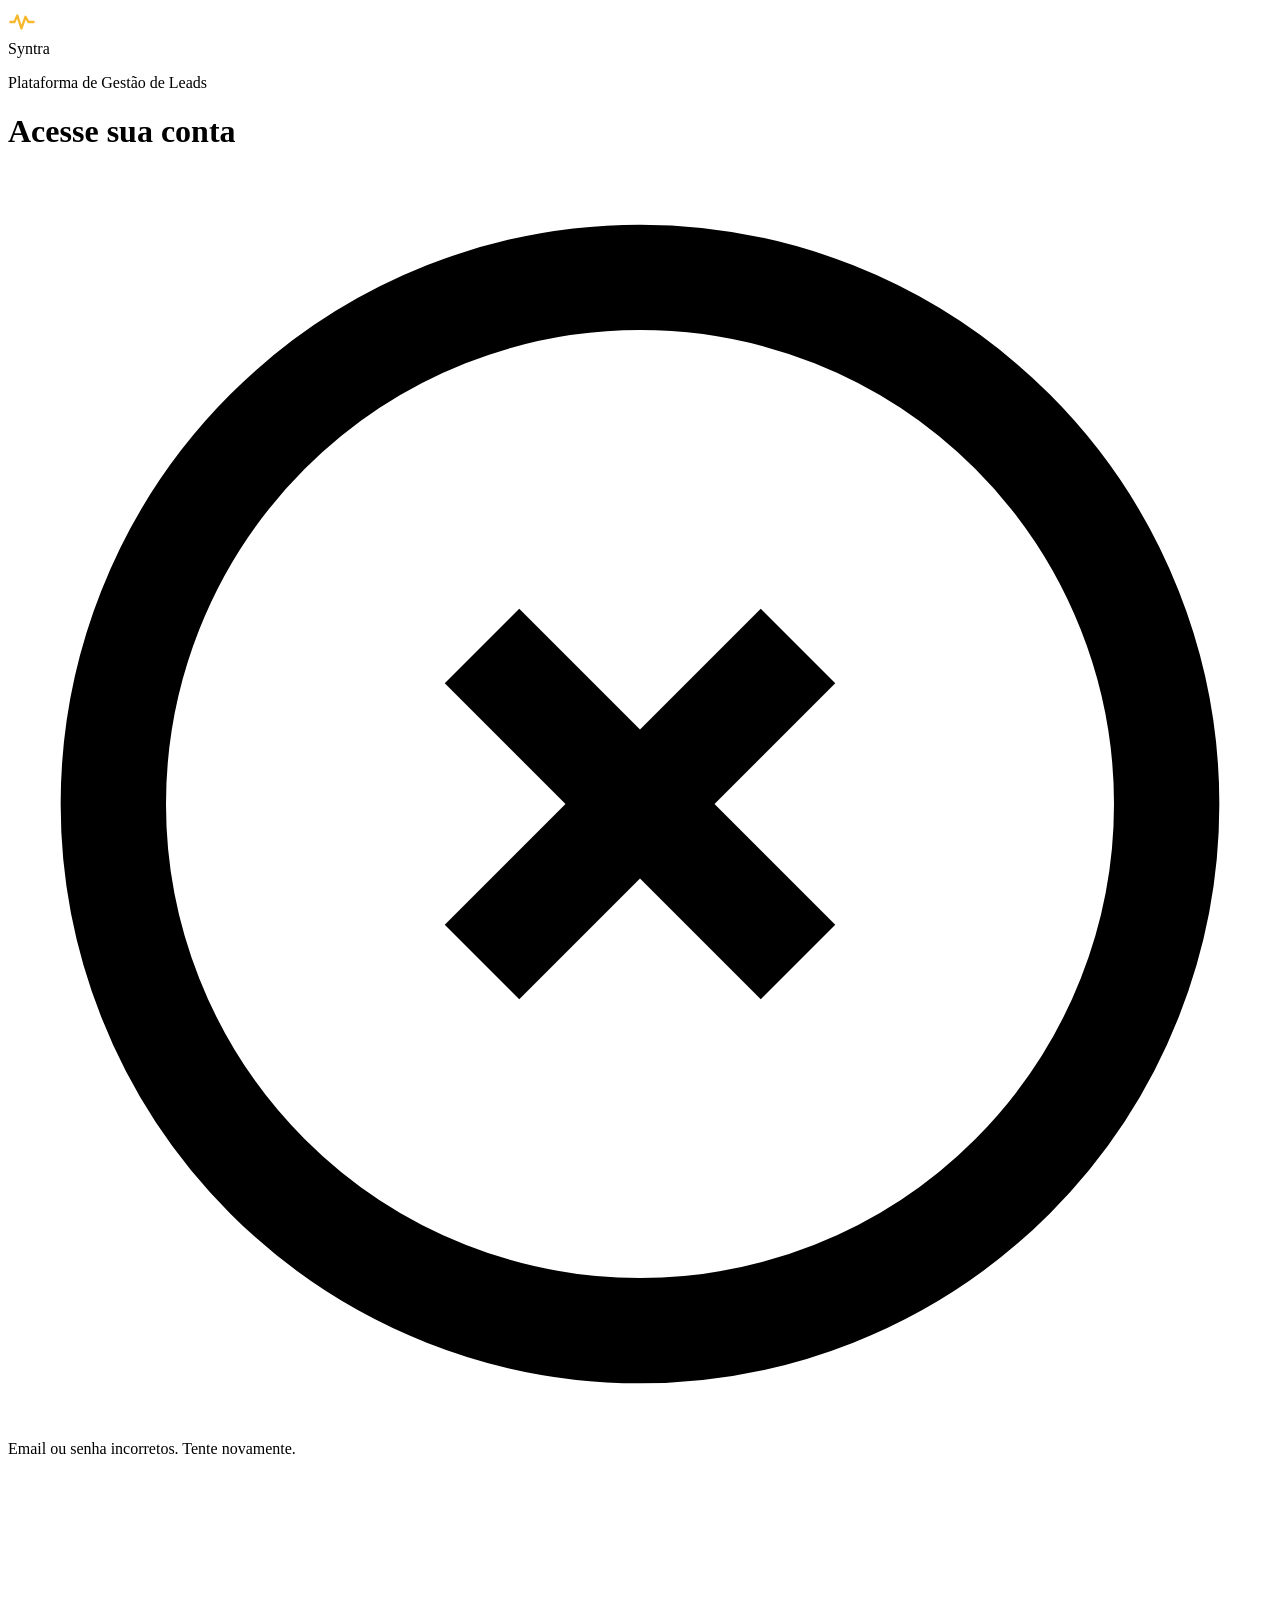
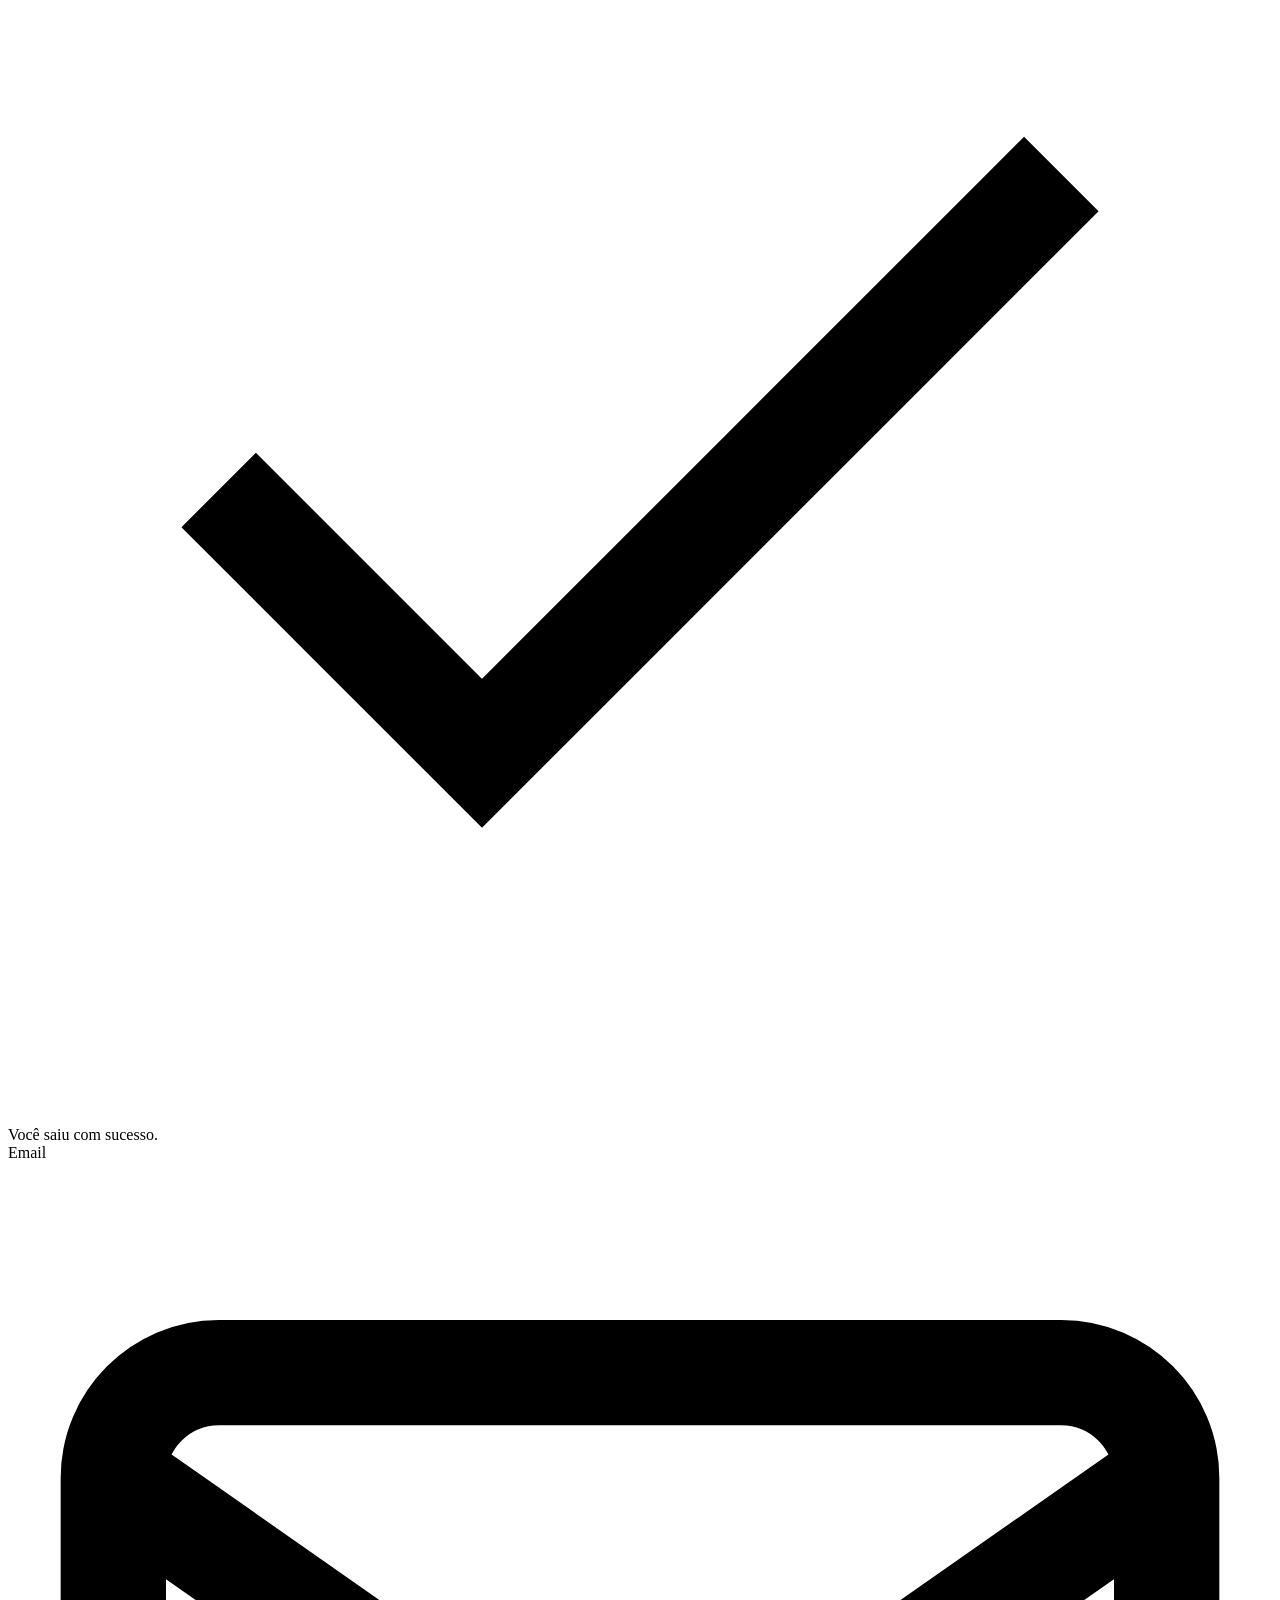
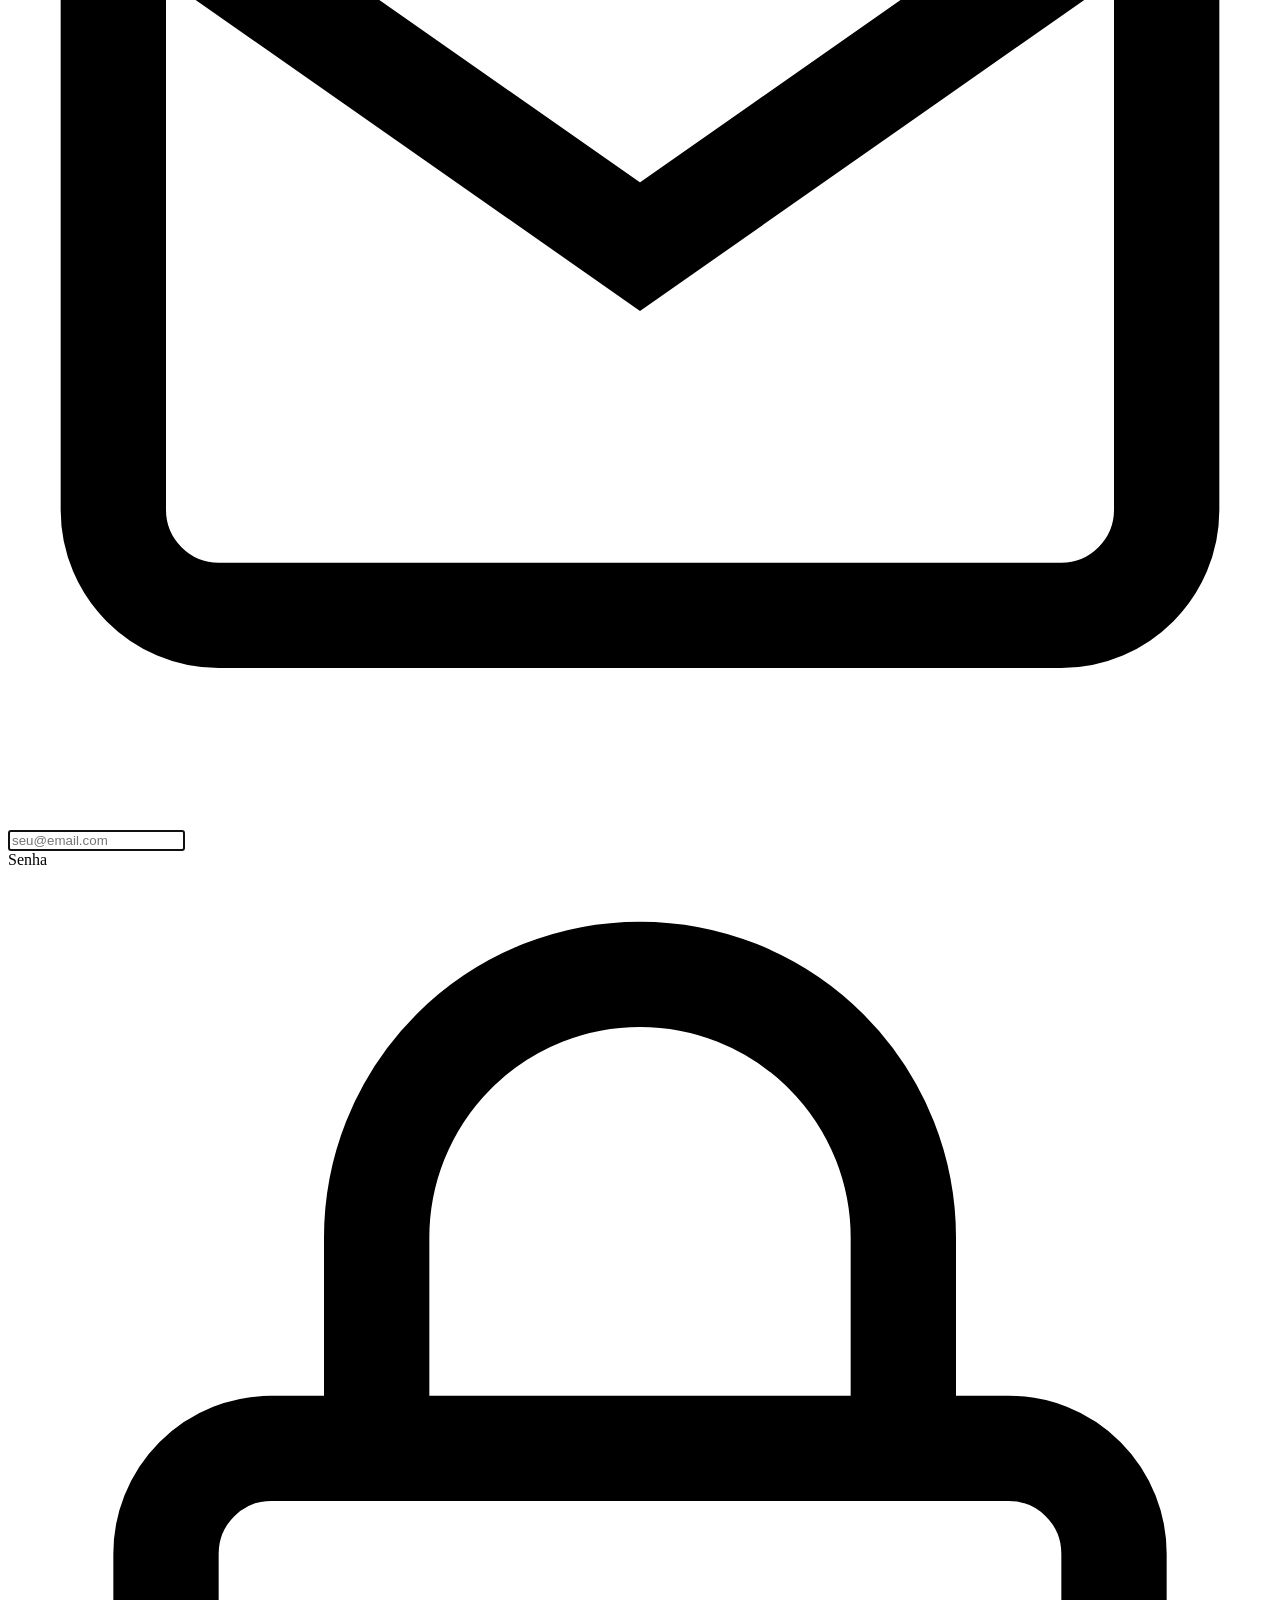
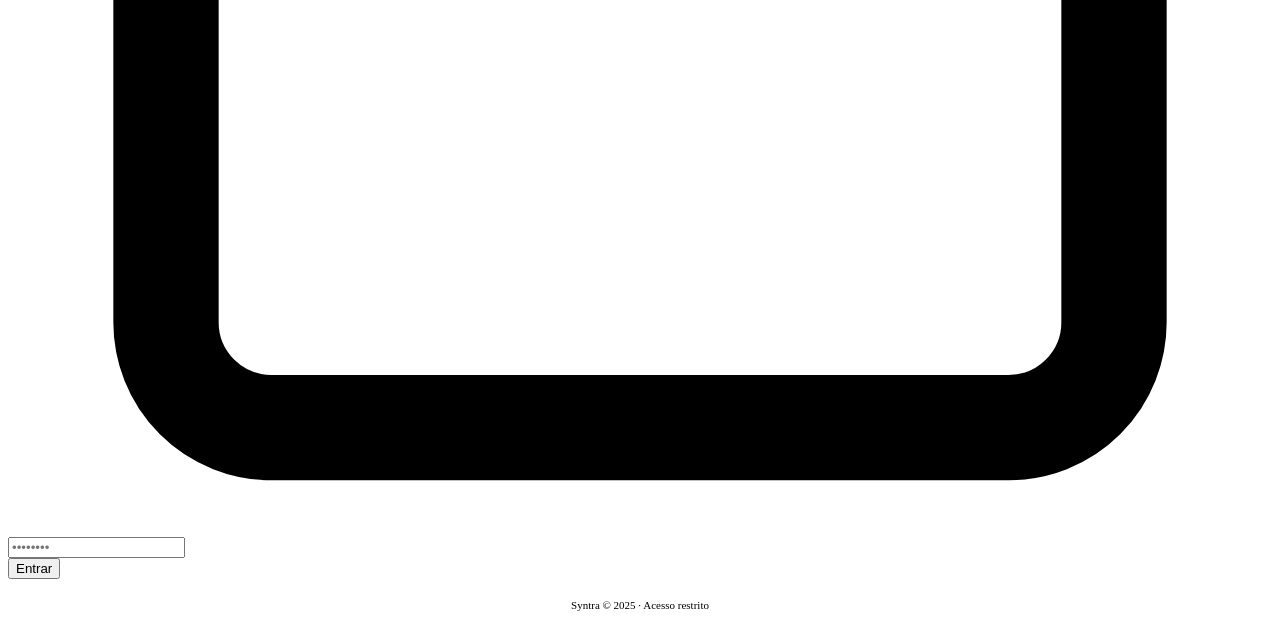
==== src/main/resources/templates/auth/login.html @ 5f2b0c1a "chore: snapshot inicial do CRM Syntra Plataforma de gestao de leads. Stack: Spring Boot 3.3.5, Java " ====
<!DOCTYPE html>
<html lang="pt-BR" xmlns:th="http://www.thymeleaf.org">
<head>
    <meta charset="UTF-8"/>
    <meta name="viewport" content="width=device-width, initial-scale=1.0"/>
    <title>Syntra — Entrar</title>
    <link rel="icon" type="image/svg+xml" th:href="@{/images/favicon.svg}"/>
    <link rel="preconnect" href="https://fonts.googleapis.com"/>
    <link href="https://fonts.googleapis.com/css2?family=Inter:wght@400;500;600;700;800&display=swap" rel="stylesheet"/>
    <link rel="stylesheet" th:href="@{/css/app.css}"/>
</head>
<body class="login-page">

<!-- Backgrounds -->
<div class="login-dots"></div>
<div class="login-glow-1"></div>
<div class="login-glow-2"></div>

<div class="login-container fade-in">

    <!-- Brand -->
    <div class="login-brand">
        <div class="login-logo">
            <svg width="28" height="28" viewBox="0 0 24 24" fill="none">
                <path d="M2 12 H5.5 L8 6.5 L11.5 17.5 L15 7.5 L17.5 12 H22"
                      stroke="#F5B82E" stroke-width="2" stroke-linecap="round" stroke-linejoin="round"/>
            </svg>
        </div>
        <span class="login-brand-name">Syntra</span>
    </div>
    <p class="login-sub">Plataforma de Gestão de Leads</p>

    <!-- Card -->
    <div class="login-card">

        <h1 class="login-title">Acesse sua conta</h1>

        <!-- Alerts -->
        <div th:if="${param.erro}" class="alert alert-error">
            <svg viewBox="0 0 24 24" fill="none" stroke="currentColor" stroke-width="2">
                <circle cx="12" cy="12" r="10"/>
                <line x1="15" y1="9" x2="9" y2="15"/>
                <line x1="9" y1="9" x2="15" y2="15"/>
            </svg>
            Email ou senha incorretos. Tente novamente.
        </div>

        <div th:if="${param.saiu}" class="alert alert-info">
            <svg viewBox="0 0 24 24" fill="none" stroke="currentColor" stroke-width="2">
                <polyline points="20 6 9 17 4 12"/>
            </svg>
            Você saiu com sucesso.
        </div>

        <form action="/login" method="post">
            <input type="hidden" th:name="${_csrf.parameterName}" th:value="${_csrf.token}"/>

            <div class="login-form-group">
                <label class="login-label">Email</label>
                <div class="input-icon-wrap">
                    <span class="input-icon">
                        <svg viewBox="0 0 24 24" fill="none" stroke="currentColor" stroke-width="2">
                            <path d="M4 4h16c1.1 0 2 .9 2 2v12c0 1.1-.9 2-2 2H4c-1.1 0-2-.9-2-2V6c0-1.1.9-2 2-2z"/>
                            <polyline points="22,6 12,13 2,6"/>
                        </svg>
                    </span>
                    <input type="email" name="username" placeholder="seu@email.com"
                           class="login-input" required autofocus/>
                </div>
            </div>

            <div class="login-form-group">
                <label class="login-label">Senha</label>
                <div class="input-icon-wrap">
                    <span class="input-icon">
                        <svg viewBox="0 0 24 24" fill="none" stroke="currentColor" stroke-width="2">
                            <rect x="3" y="11" width="18" height="11" rx="2" ry="2"/>
                            <path d="M7 11V7a5 5 0 0 1 10 0v4"/>
                        </svg>
                    </span>
                    <input type="password" name="password" placeholder="••••••••"
                           class="login-input" required/>
                </div>
            </div>

            <button type="submit" class="login-btn">Entrar</button>
        </form>

    </div>

    <p style="text-align:center; margin-top:20px; font-size:11px; color:var(--text-muted)">
        Syntra &copy; 2025 · Acesso restrito
    </p>

</div>

</body>
</html>
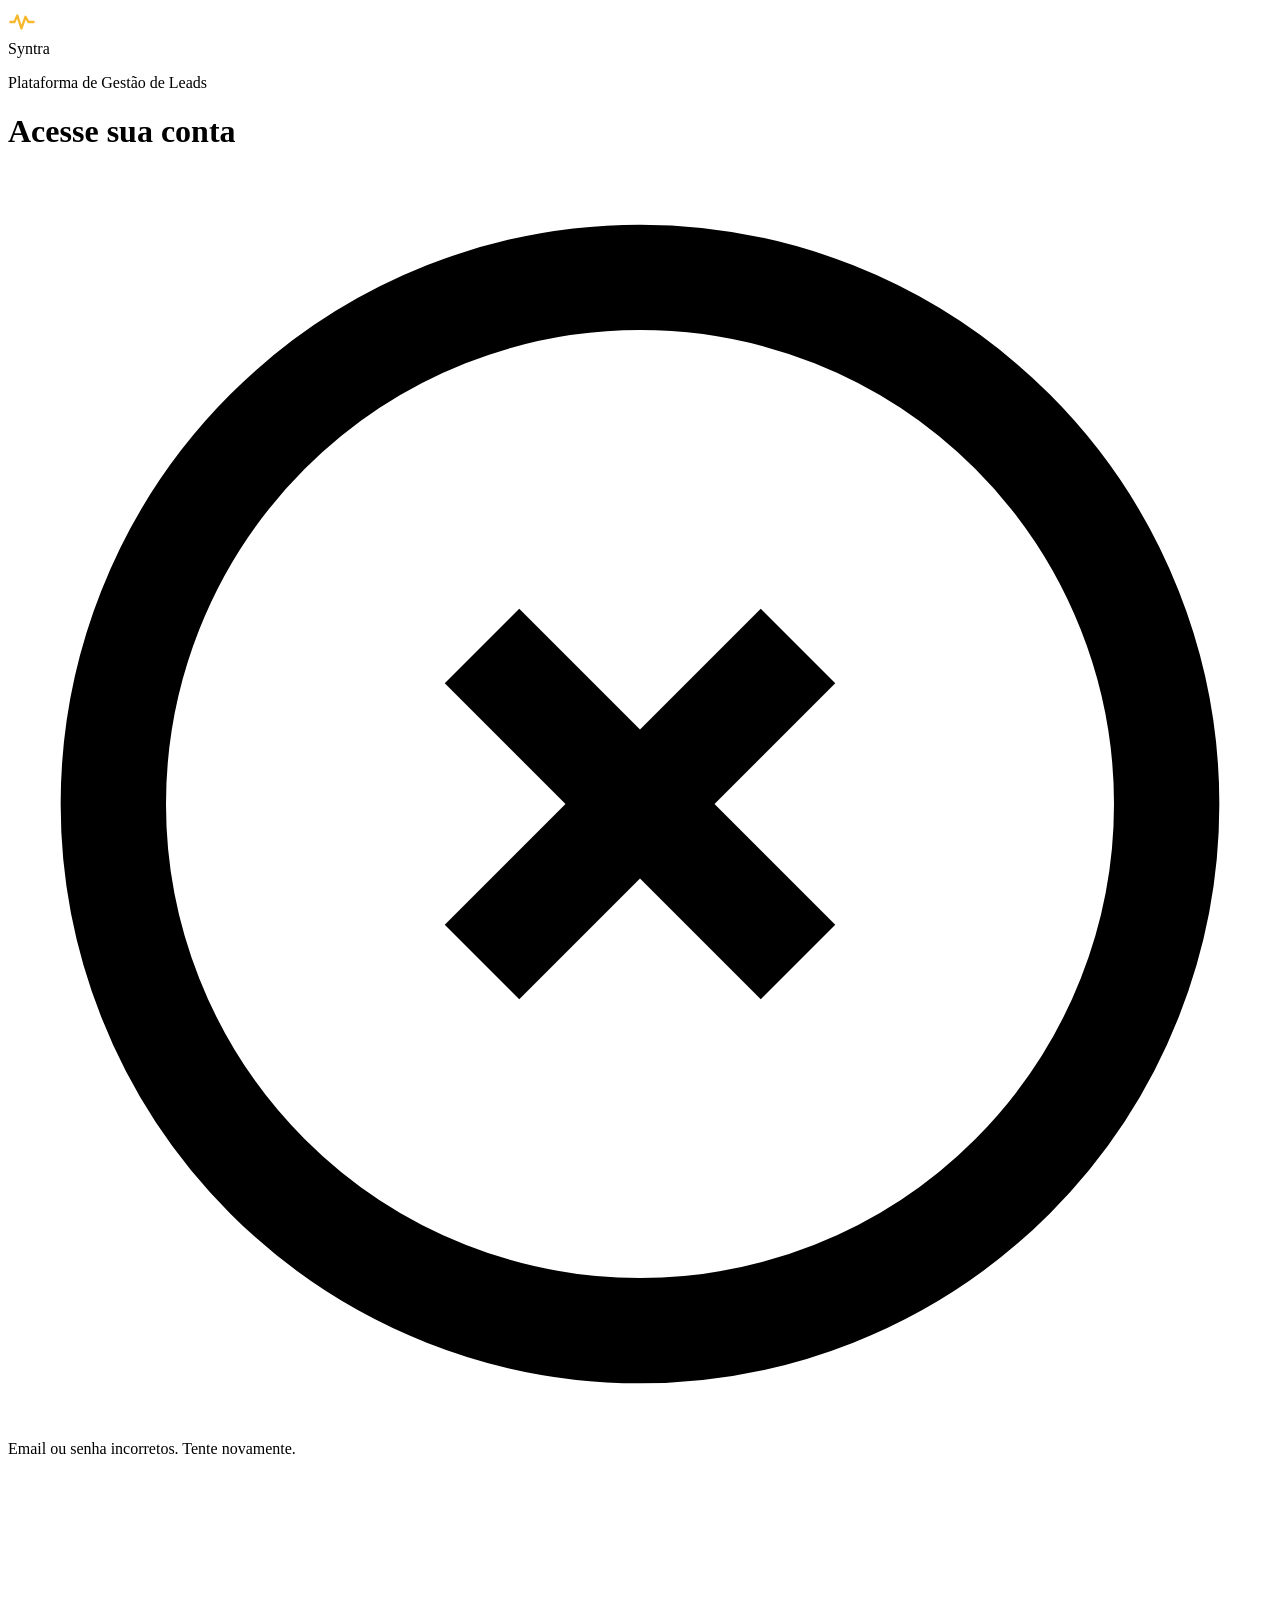
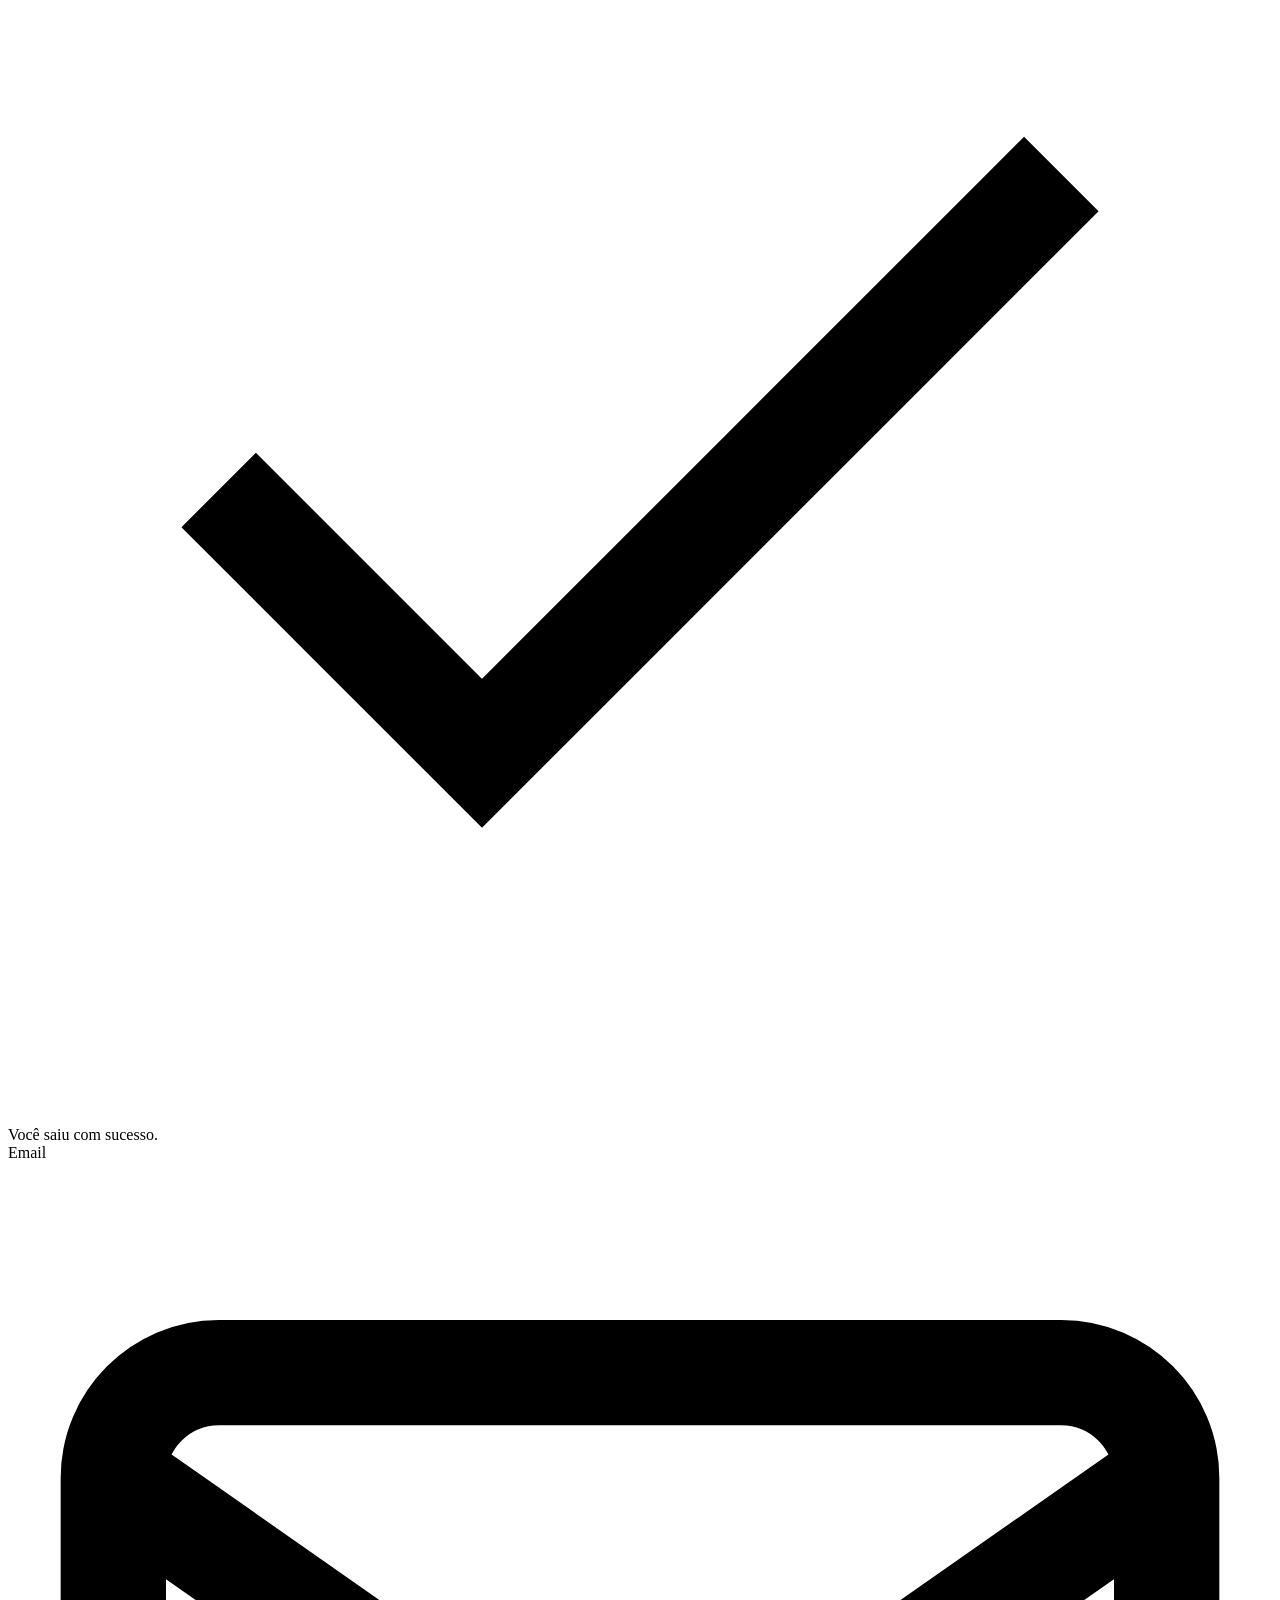
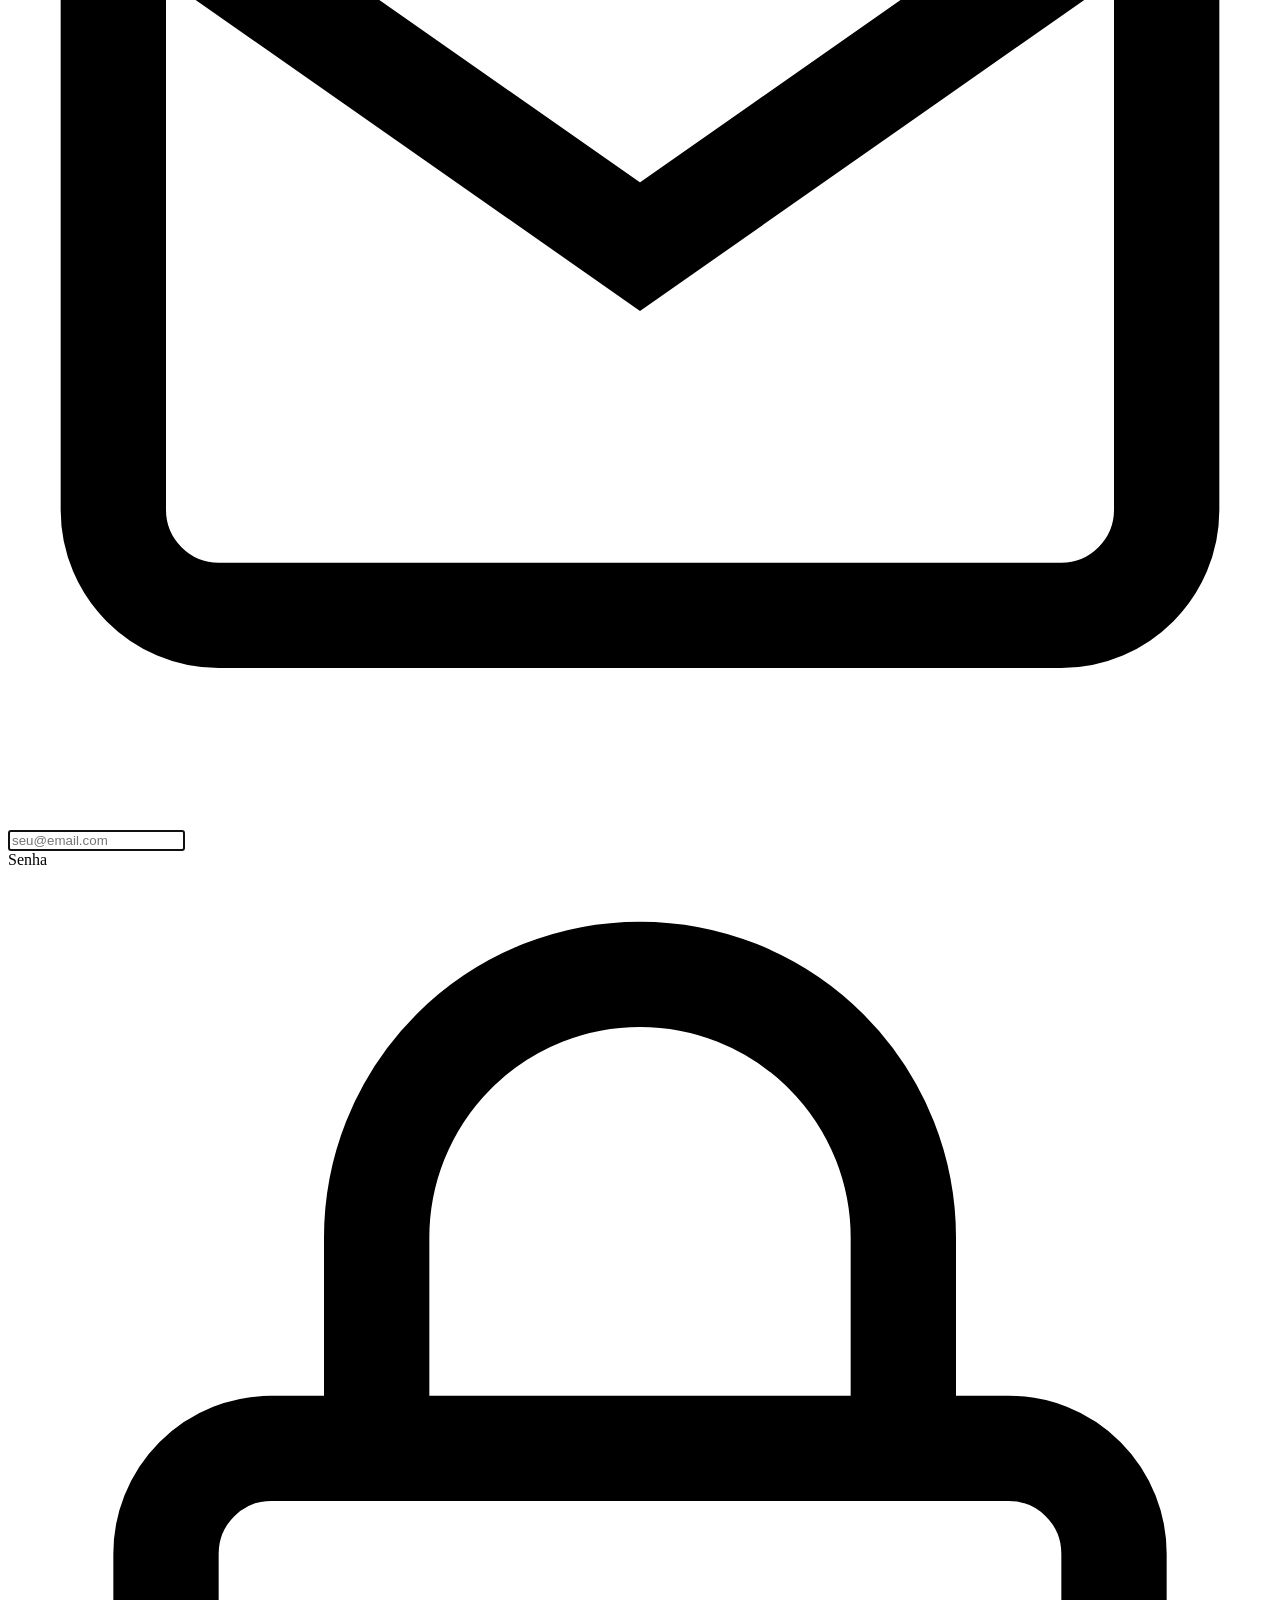
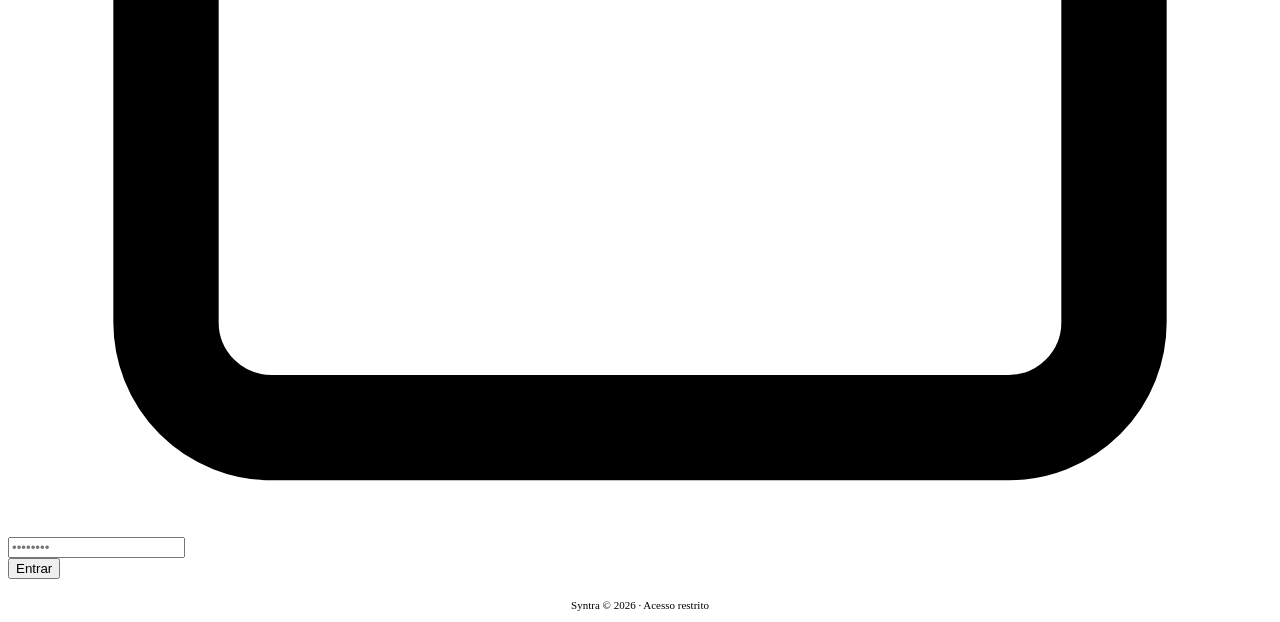
==== commit 77de191f: "fix: ano do rodape do login dinamico (ano atual via Thymeleaf) - Substitui "2025" fixo por #temporal" ====
--- a/src/main/resources/templates/auth/login.html
+++ b/src/main/resources/templates/auth/login.html
@@ -89,7 +89,7 @@
     </div>
 
     <p style="text-align:center; margin-top:20px; font-size:11px; color:var(--text-muted)">
-        Syntra &copy; 2025 · Acesso restrito
+        Syntra &copy; <span th:text="${#temporals.format(#temporals.createNow(), 'yyyy')}">2026</span> · Acesso restrito
     </p>
 
 </div>
